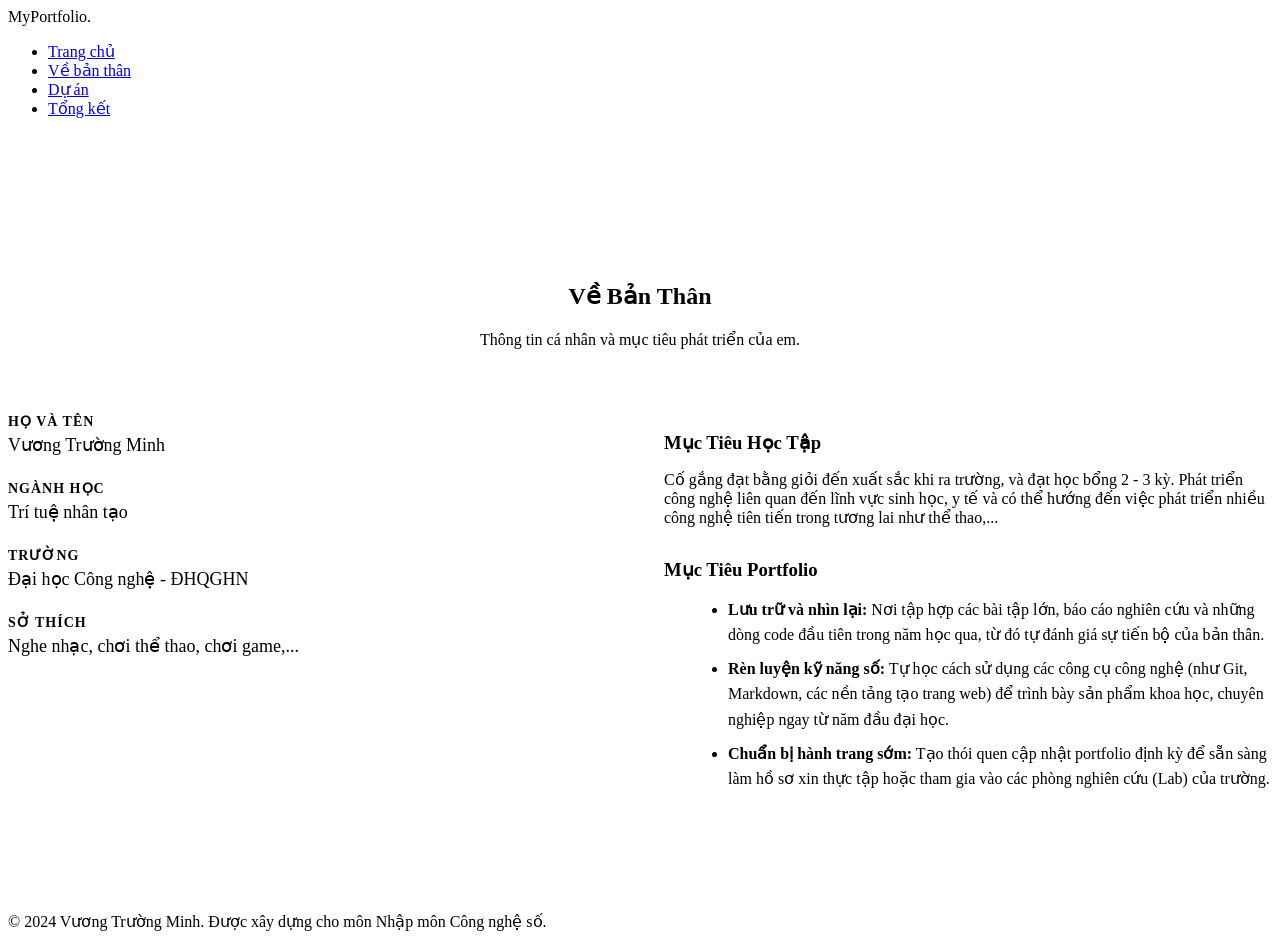
==== about.html @ 72b9402b "Add files via upload" ====
<!DOCTYPE html>
<html lang="vi">

<head>
    <meta charset="UTF-8">
    <meta name="viewport" content="width=device-width, initial-scale=1.0">
    <title>Portfolio Cá Nhân | Về Bản Thân</title>
    <!-- Google Fonts: Inter -->
    <link rel="preconnect" href="https://fonts.googleapis.com">
    <link rel="preconnect" href="https://fonts.gstatic.com" crossorigin>
    <link href="https://fonts.googleapis.com/css2?family=Inter:wght@400;500;600;700;800&display=swap" rel="stylesheet">
    <link rel="stylesheet" href="css/style.css">
    <style>
        .about-section {
            padding-top: 8rem;
            padding-bottom: 5rem;
        }

        .about-header {
            text-align: center;
            margin-bottom: 4rem;
        }

        .about-grid {
            display: grid;
            grid-template-columns: repeat(auto-fit, minmax(300px, 1fr));
            gap: 3rem;
        }

        .info-item {
            margin-bottom: 1.5rem;
        }

        .info-label {
            font-size: 0.875rem;
            text-transform: uppercase;
            letter-spacing: 1px;
            color: var(--accent-color);
            font-weight: 600;
            margin-bottom: 0.25rem;
        }

        .info-value {
            font-size: 1.125rem;
            color: var(--text-primary);
            font-weight: 500;
        }

        h3 {
            margin-bottom: 1rem;
        }
    </style>
</head>

<body>

    <!-- Navigation -->
    <nav>
        <div class="container nav-container">
            <div class="logo">MyPortfolio.</div>
            <ul class="nav-links">
                <li><a href="index.html">Trang chủ</a></li>
                <li><a href="about.html" class="active">Về bản thân</a></li>
                <li><a href="projects.html">Dự án</a></li>
                <li><a href="summary.html">Tổng kết</a></li>
            </ul>
        </div>
    </nav>

    <!-- Main Content -->
    <main>
        <section class="section about-section container">
            <div class="about-header">
                <h1>Về Bản Thân</h1>
                <p>Thông tin cá nhân và mục tiêu phát triển của em.</p>
            </div>

            <div class="glass-panel">
                <div class="about-grid">
                    <div>
                        <div class="info-item">
                            <div class="info-label">Họ và Tên</div>
                            <div class="info-value">Vương Trường Minh</div>
                        </div>
                        <div class="info-item">
                            <div class="info-label">Ngành Học</div>
                            <div class="info-value">Trí tuệ nhân tạo</div>
                        </div>
                        <div class="info-item">
                            <div class="info-label">Trường</div>
                            <div class="info-value">Đại học Công nghệ - ĐHQGHN</div>
                        </div>
                        <div class="info-item">
                            <div class="info-label">Sở Thích</div>
                            <div class="info-value">Nghe nhạc, chơi thể thao, chơi game,...</div>
                        </div>
                    </div>
                    <div>
                        <h3>Mục Tiêu Học Tập</h3>
                        <p>Cố gắng đạt bằng giỏi đến xuất sắc khi ra trường, và đạt học bổng 2 - 3 kỳ. Phát triển công
                            nghệ liên quan đến lĩnh vực sinh học, y tế và có thể hướng đến việc phát triển nhiều công
                            nghệ tiên tiến trong tương lai như thể thao,...</p>

                        <h3 style="margin-top: 2rem;">Mục Tiêu Portfolio</h3>
                        <ul
                            style="color: var(--text-secondary); margin-left: 1.5rem; margin-bottom: 1.5rem; line-height: 1.6;">
                            <li style="margin-bottom: 0.5rem;"><strong>Lưu trữ và nhìn lại:</strong> Nơi tập hợp các bài
                                tập lớn, báo cáo nghiên cứu và những dòng code đầu tiên trong năm học qua, từ đó tự đánh
                                giá sự tiến bộ của bản thân.</li>
                            <li style="margin-bottom: 0.5rem;"><strong>Rèn luyện kỹ năng số:</strong> Tự học cách sử
                                dụng các công cụ công nghệ (như Git, Markdown, các nền tảng tạo trang web) để trình bày
                                sản phẩm khoa học, chuyên nghiệp ngay từ năm đầu đại học.</li>
                            <li style="margin-bottom: 0.5rem;"><strong>Chuẩn bị hành trang sớm:</strong> Tạo thói quen
                                cập nhật portfolio định kỳ để sẵn sàng làm hồ sơ xin thực tập hoặc tham gia vào các
                                phòng nghiên cứu (Lab) của trường.</li>
                        </ul>
                    </div>
                </div>
            </div>
        </section>
    </main>

    <!-- Footer -->
    <footer>
        <div class="container">
            <p>&copy; 2024 Vương Trường Minh. Được xây dựng cho môn Nhập môn Công nghệ số.</p>
        </div>
    </footer>

    <script src="js/main.js"></script>
</body>

</html>
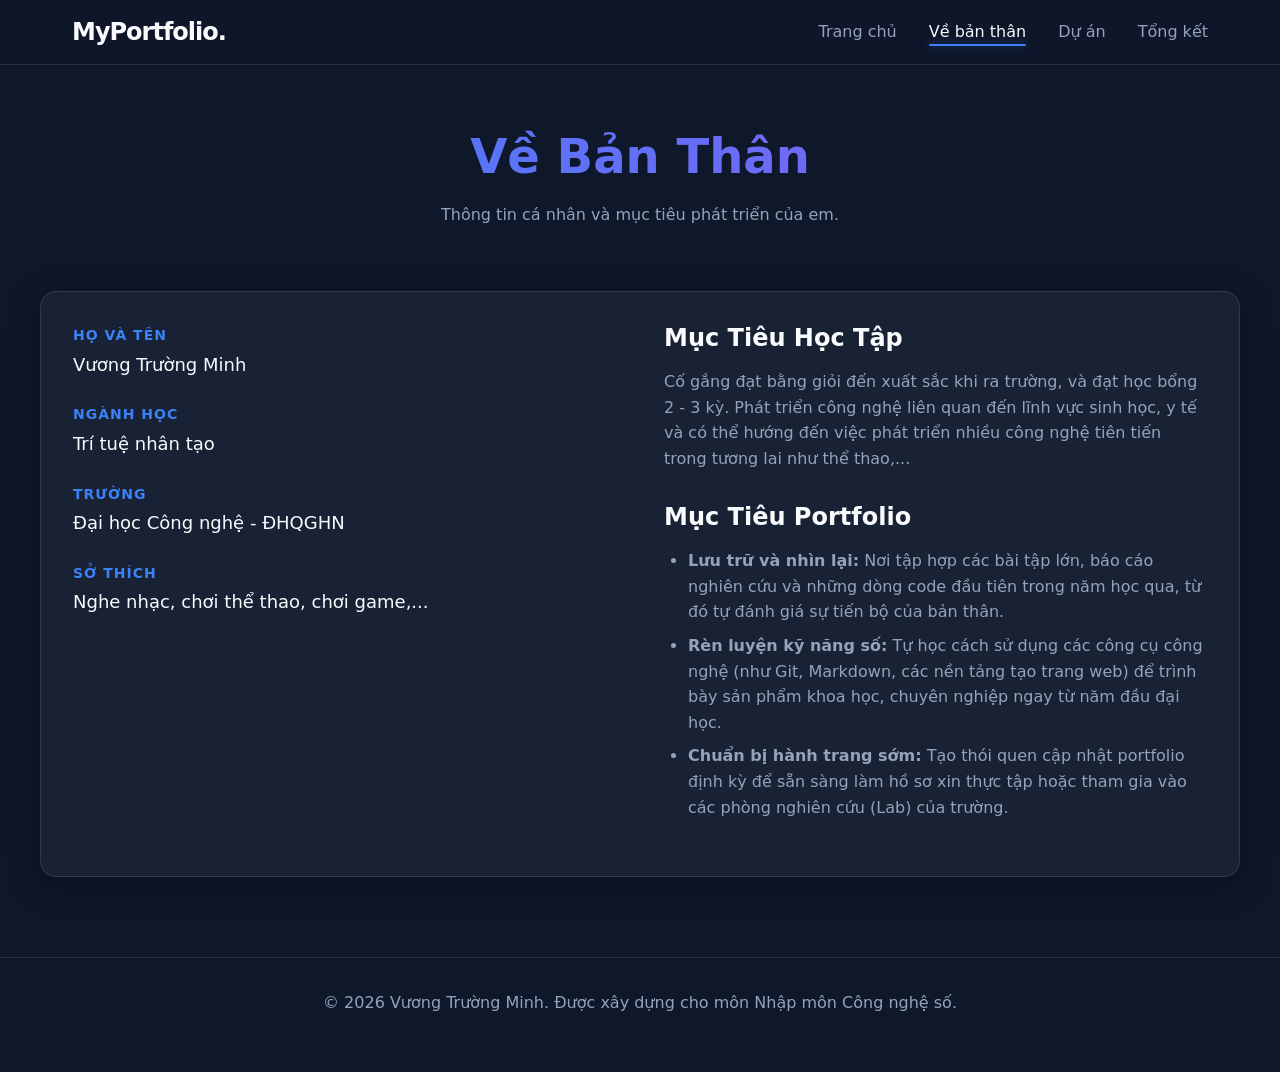
==== commit c139efa4: "Add files via upload" ====
--- a/about.html
+++ b/about.html
@@ -123,7 +123,7 @@
     <!-- Footer -->
     <footer>
         <div class="container">
-            <p>&copy; 2024 Vương Trường Minh. Được xây dựng cho môn Nhập môn Công nghệ số.</p>
+            <p>&copy; 2026 Vương Trường Minh. Được xây dựng cho môn Nhập môn Công nghệ số.</p>
         </div>
     </footer>
 
--- a/css/style.css
+++ b/css/style.css
@@ -0,0 +1,186 @@
+/* Reset & Base Styles */
+* {
+    margin: 0;
+    padding: 0;
+    box-sizing: border-box;
+}
+
+:root {
+    /* Color Palette - Modern Dark Theme */
+    --bg-color: #0f172a; /* Slate 900 */
+    --text-primary: #f8fafc; /* Slate 50 */
+    --text-secondary: #94a3b8; /* Slate 400 */
+    --accent-color: #3b82f6; /* Blue 500 */
+    --accent-glow: rgba(59, 130, 246, 0.5);
+    --secondary-accent: #8b5cf6; /* Violet 500 */
+    
+    /* Glassmorphism */
+    --glass-bg: rgba(30, 41, 59, 0.7); /* Slate 800 with opacity */
+    --glass-border: rgba(255, 255, 255, 0.1);
+    --glass-shadow: 0 8px 32px 0 rgba(0, 0, 0, 0.37);
+
+    /* Typography */
+    --font-primary: 'Inter', system-ui, -apple-system, sans-serif;
+    
+    /* Transitions */
+    --transition-fast: 0.2s ease;
+    --transition-normal: 0.3s ease;
+}
+
+body {
+    font-family: var(--font-primary);
+    background-color: var(--bg-color);
+    color: var(--text-primary);
+    line-height: 1.6;
+    overflow-x: hidden;
+    min-height: 100vh;
+    display: flex;
+    flex-direction: column;
+}
+
+/* Typography */
+h1, h2, h3, h4 {
+    font-weight: 700;
+    line-height: 1.2;
+    margin-bottom: 1rem;
+}
+
+h1 {
+    font-size: 3rem;
+    background: linear-gradient(to right, var(--accent-color), var(--secondary-accent));
+    -webkit-background-clip: text;
+    color: transparent;
+}
+
+h2 { font-size: 2.25rem; }
+h3 { font-size: 1.5rem; }
+p { margin-bottom: 1.5rem; color: var(--text-secondary); }
+a { color: var(--accent-color); text-decoration: none; transition: color var(--transition-fast); }
+a:hover { color: var(--text-primary); }
+
+/* Layout Utilities */
+.container {
+    width: 100%;
+    max-width: 1200px;
+    margin: 0 auto;
+    padding: 0 2rem;
+}
+
+.section {
+    padding: 5rem 0;
+}
+
+/* Glassmorphism Utilities */
+.glass-panel {
+    background: var(--glass-bg);
+    backdrop-filter: blur(12px);
+    -webkit-backdrop-filter: blur(12px);
+    border: 1px solid var(--glass-border);
+    border-radius: 1rem;
+    box-shadow: var(--glass-shadow);
+    padding: 2rem;
+}
+
+/* Navigation */
+nav {
+    position: fixed;
+    top: 0;
+    width: 100%;
+    z-index: 1000;
+    background: rgba(15, 23, 42, 0.8);
+    backdrop-filter: blur(10px);
+    border-bottom: 1px solid var(--glass-border);
+}
+
+.nav-container {
+    display: flex;
+    justify-content: space-between;
+    align-items: center;
+    height: 4rem;
+}
+
+.logo {
+    font-size: 1.5rem;
+    font-weight: 800;
+    letter-spacing: -1px;
+}
+
+.nav-links {
+    display: flex;
+    gap: 2rem;
+    list-style: none;
+}
+
+.nav-links a {
+    color: var(--text-secondary);
+    font-weight: 500;
+    font-size: 1rem;
+    position: relative;
+}
+
+.nav-links a:hover,
+.nav-links a.active {
+    color: var(--text-primary);
+}
+
+.nav-links a.active::after {
+    content: '';
+    position: absolute;
+    bottom: -5px;
+    left: 0;
+    width: 100%;
+    height: 2px;
+    background: var(--accent-color);
+    box-shadow: 0 0 10px var(--accent-glow);
+    border-radius: 2px;
+}
+
+/* Footer */
+footer {
+    margin-top: auto;
+    padding: 2rem 0;
+    text-align: center;
+    border-top: 1px solid var(--glass-border);
+    color: var(--text-secondary);
+}
+
+/* Buttons */
+.btn {
+    display: inline-block;
+    padding: 0.75rem 1.5rem;
+    border-radius: 0.5rem;
+    font-weight: 600;
+    cursor: pointer;
+    transition: all var(--transition-normal);
+    border: none;
+    text-align: center;
+}
+
+.btn-primary {
+    background: linear-gradient(135deg, var(--accent-color), var(--secondary-accent));
+    color: white;
+    box-shadow: 0 4px 15px rgba(59, 130, 246, 0.3);
+}
+
+.btn-primary:hover {
+    transform: translateY(-2px);
+    box-shadow: 0 6px 20px rgba(59, 130, 246, 0.5);
+    color: white;
+}
+
+.btn-outline {
+    background: transparent;
+    border: 1px solid var(--accent-color);
+    color: var(--accent-color);
+}
+
+.btn-outline:hover {
+    background: rgba(59, 130, 246, 0.1);
+}
+
+/* Responsive */
+@media (max-width: 768px) {
+    .nav-links { display: none; /* Will implement mobile menu later if needed */ }
+    h1 { font-size: 2.5rem; }
+    .section { padding: 3rem 0; }
+}
